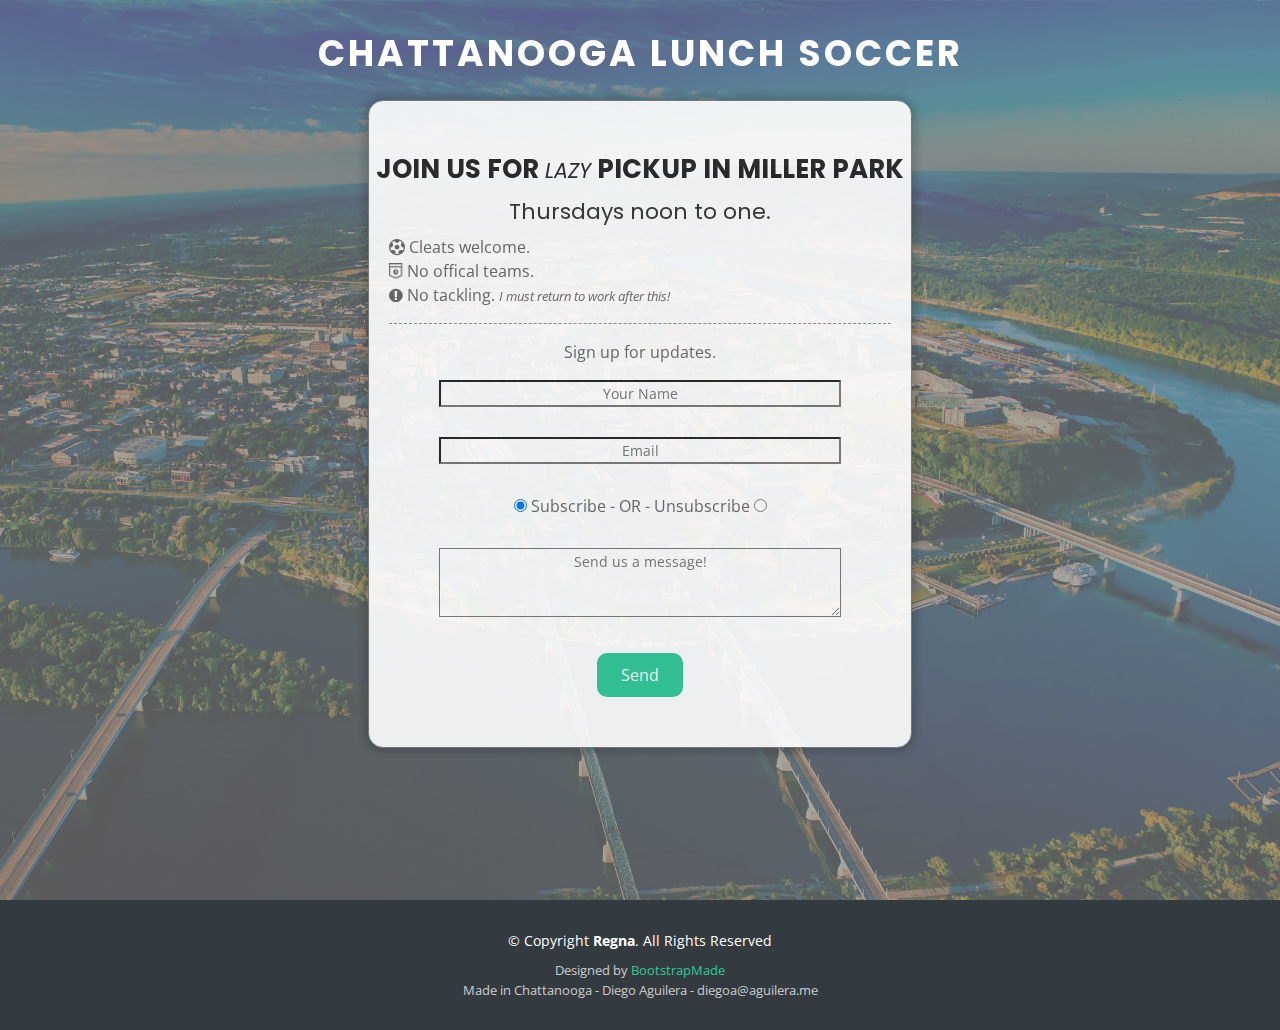
==== index.html @ 356d53bf "Adding meta tag for Google. Track it all!" ====
<!DOCTYPE html>
<html lang="en">
<head>
  <meta charset="utf-8">
  <title>Chattanooga Soccer Lunch</title>
  <meta content="width=device-width, initial-scale=1.0" name="viewport">
  <meta name="author" content="Diego Aguilera">
  <meta name="keywords" content="Chatt, Chattanooga, soccer, lunch, outside, park, miller, plaza, futbol, TN, tennessee, lunch" >
  <meta name="description" content="Chattanooga Soccer Lunch">
  <meta name="google-site-verification" content="xO9qpVCSccST34-apLPRKqmpQlTsNvA3DLcCs0tPHgc" />
  
  <!-- Favicons -->
  <link href="img/favicon.png" rel="icon">
  <link href="img/apple-touch-icon.png" rel="apple-touch-icon">

  <!-- Google Fonts -->
  <link href="https://fonts.googleapis.com/css?family=Open+Sans:300,300i,400,400i,700,700i|Poppins:300,400,500,700" rel="stylesheet">

  <!-- Bootstrap CSS File -->
  <link href="lib/bootstrap/css/bootstrap.min.css" rel="stylesheet">

  <!-- Libraries CSS Files -->
  <link href="lib/font-awesome/css/font-awesome.min.css" rel="stylesheet">
  <link href="lib/animate/animate.min.css" rel="stylesheet">

  <!-- Main Stylesheet File -->
  <link href="css/style.css" rel="stylesheet">
  <!-- Google Tracking -->
  <!-- Global site tag (gtag.js) - Google Analytics -->
  <script async src="https://www.googletagmanager.com/gtag/js?id=UA-138413030-1"></script>
  <script>
    window.dataLayer = window.dataLayer || [];
    function gtag(){dataLayer.push(arguments);}
    gtag('js', new Date());

    gtag('config', 'UA-138413030-1');
  </script>

  <!-- =======================================================
    Theme Name: Regna
    Theme URL: https://bootstrapmade.com/regna-bootstrap-onepage-template/
    Author: BootstrapMade.com
    License: https://bootstrapmade.com/license/
  ======================================================= -->
</head>

<body>

  <!--==========================
  Header
  ============================-->
  <header id="header">
    <div class="container">

      <div id="logo">
        <!-- Uncomment below if you prefer to use a text logo -->
        <h1><center><a href="#hero">Chattanooga Lunch Soccer</a></center></h1>
      </div>

    </div>
  </header><!-- #header -->

  <!--==========================
    Hero Section
  ============================-->
  <section id="hero">
    <div class="hero-container wow fadeInUp">
      <div class="row">
        <div class="col-md-8 offset-md-2 col-lg-12 offset-lg-0">
          <div class="box-container">
            <div>
              <div class="row justify-content-center"><h1>Join us for <i><small>lazy </small></i> pickup in Miller Park</h1></div>
              <div class="row justify-content-center"><h2>Thursdays noon to one.</h2></div>
              <div class="icon"><i class="fa fa-futbol-o"></i> Cleats welcome.</div>
              <div class="icon"><i class="fa fa-shirtsinbulk"></i> No offical teams. </div>
              <div class="icon"><i class="fa fa-exclamation-circle"></i> No tackling. <small><i>I must return to work after this!</i></small></div>

              <hr class="style1"></hr>
              <div class="row pb-3 justify-content-center">Sign up for updates.</div>
            </div>

            <div class="text-center">
              <div class="form">

                <div id="sendmessage">
                  <div class="row">
                    <div class="col-md-6 offset-md-3 col-lg-8 offset-lg-2">
                      <div class="box-container">
                        Your message has been sent. Thank you!
                      </div>
                    </div>
                  </div>
                </div>

                <div id="errormessage">
                  <div class="row">
                    <div class="col-md-6 offset-md-3 col-lg-8 offset-lg-2">
                      <div class="box-container">
                        There was an error sending your message. Please try again!
                      </div>
                    </div>
                  </div>
                </div>

                <div>
                  <form name="contact" method="POST" data-netlify="true" class="contactForm">
                    <p>
                      <input type="text" style="width: 80%;" name="name" placeholder="Your Name"/>
                    </p>
                    <p>
                      <input type="email" style="width: 80%;" name="email" placeholder="Email" />
                    </p>
                    <p>
                      <input type="radio" name="subscribes" value="subscribe" checked> Subscribe - OR - Unsubscribe
                      <input type="radio" name="subscribes" value="unsubscribe">
                    </p>
                    <p>
                      <textarea name="message" style="width: 80%;" rows="3" placeholder="Send us a message!"></textarea>
                    </p>
                    <p>
                      <div class="text-center"><button type="submit">Send</button></div>
                    </p>
                  </form>
                </div>

              </div>
            </div>

          </div>
        </div>
      </div>
    </div>
  </section><!-- #hero -->

  <!--==========================
    Footer
  ============================-->
  <footer id="footer">
    <div class="footer-top">
      <div class="container">

      </div>
    </div>

    <div class="container">
      <div class="copyright">
        &copy; Copyright <strong>Regna</strong>. All Rights Reserved
      </div>
      <div class="credits">
        <!--
          All the links in the footer should remain intact.
          You can delete the links only if you purchased the pro version.
          Licensing information: https://bootstrapmade.com/license/
          Purchase the pro version with working PHP/AJAX contact form: https://bootstrapmade.com/buy/?theme=Regna
        -->
        Designed by <a href="https://bootstrapmade.com/">BootstrapMade</a><br>
        <div class="copyright">Made in Chattanooga - Diego Aguilera - diegoa@aguilera.me</div>
      </div>
    </div>
  </footer><!-- #footer -->

  <a href="#" class="back-to-top"><i class="fa fa-chevron-up"></i></a>

  <!-- JavaScript Libraries -->
  <script src="lib/jquery/jquery.min.js"></script>
  <script src="lib/jquery/jquery-migrate.min.js"></script>
  <script src="lib/bootstrap/js/bootstrap.bundle.min.js"></script>
  <script src="lib/easing/easing.min.js"></script>
  <script src="lib/wow/wow.min.js"></script>
  <script src="lib/waypoints/waypoints.min.js"></script>
  <script src="lib/counterup/counterup.min.js"></script>
  <script src="lib/superfish/hoverIntent.js"></script>
  <script src="lib/superfish/superfish.min.js"></script>

  <!-- Contact Form JavaScript File -->
  <script src="contactform/contactform.js"></script>

  <!-- Template Main Javascript File -->
  <script src="js/main.js"></script>

</body>
</html>
---- css/style.css ----
/*
  Theme Name: Regna
  Theme URL: https://bootstrapmade.com/regna-bootstrap-onepage-template/
  Author: BootstrapMade.com
  License: https://bootstrapmade.com/license/
*/
/*--------------------------------------------------------------
# General
--------------------------------------------------------------*/
body {
  background: #fff;
  color: #666666;
  font-family: "Open Sans", sans-serif;
}

a {
  color: #2dc997;
}

a:hover, a:active, a:focus {
  color: #2dca98;
  outline: none;
  text-decoration: none;
}

p {
  padding: 0;
  margin: 0 0 30px 0;
}

h1, h2, h3, h4, h5, h6 {
  font-family: "Poppins", sans-serif;
  font-weight: 400;
  margin: 0 0 20px 0;
  padding: 0;
}

/* Prelaoder */
#preloader {
  position: fixed;
  left: 0;
  top: 0;
  z-index: 999;
  width: 100%;
  height: 100%;
  overflow: visible;
  background: #fff url("../img/preloader.svg") no-repeat center center;
}

/* Back to top button */
.back-to-top {
  position: fixed;
  display: none;
  background: rgba(0, 0, 0, 0.2);
  color: #fff;
  padding: 6px 12px 9px 12px;
  font-size: 16px;
  border-radius: 2px;
  right: 15px;
  bottom: 15px;
  transition: background 0.5s;
}

@media (max-width: 768px) {
  .back-to-top {
    bottom: 15px;
  }
}

.back-to-top:focus {
  background: rgba(0, 0, 0, 0.2);
  color: #fff;
  outline: none;
}

.back-to-top:hover {
  background: #2dc997;
  color: #fff;
}

/*--------------------------------------------------------------
# Header
--------------------------------------------------------------*/
#header {
  padding: 30px 0;
  height: 92px;
  position: fixed;
  left: 0;
  top: 0;
  right: 0;
  transition: all 0.5s;
  z-index: 997;
}

#header #logo {
  float: center;
}

#header #logo h1 {
  font-size: 36px;
  margin: 0;
  padding: 6px 0 6px 0;
  margin-bottom: 15px;
  line-height: 1;
  font-family: "Poppins", sans-serif;
  font-weight: 700;
  letter-spacing: 3px;
  text-transform: uppercase;
}

#header #logo h1 a, #header #logo h1 a:hover {
  color: #fff;
}

#header #logo img {
  padding: 0;
  margin: 0;
}

@media (max-width: 768px) {
  #header #logo h1 {
    font-size: 26px;
  }
  #header #logo img {
    max-height: 40px;
  }
}

#header.header-fixed {
  background: rgba(52, 59, 64, 0.9);
  padding: 20px 0;
  height: 72px;
  transition: all 0.5s;
}

/*--------------------------------------------------------------
# Hero Section
--------------------------------------------------------------*/
#hero {
  width: 100%;
  height: 100vh;
  background: url(../img/chatt.jpeg) top center;
  background-size: cover;
  position: relative;
  padding: 100px 0 0 0;
}

@media (min-width: 1024px) {
  #hero {
    background-attachment: fixed;
  }
}

#hero:before {
  content: "";
  background: rgba(128, 128, 128, 0.7);
  position: absolute;
  bottom: 0;
  top: 0;
  left: 0;
  right: 0;
}

#hero .hero-container {
  position: relative;
  bottom: 0;
  top: 0;
  left: 0;
  right: 0;
  display: flex;
  justify-content: center;
  align-items: center;
  flex-direction: column;
}

#hero h1 {
  margin: 20px 2px 0px 2px;
  font-size: 26px;
  font-weight: 700;
  line-height: 56px;
  text-transform: uppercase;
  color: #222222;
}

@media (max-width: 768px) {
  #hero h1 {
    font-size: 28px;
    line-height: 36px;
  }
}

#hero h2 {
  color: #333333;
  margin-bottom: 10px;
  font-size: 22px;
}

@media (max-width: 768px) {
  #hero h2 {
    font-size: 18px;
    line-height: 24px;
    margin-bottom: 30px;
  }
}

#hero hr {
  border-top: 1px dashed #8c8b8b;
}

#hero .btn-get-started {
  font-family: "Poppins", sans-serif;
  text-transform: uppercase;
  font-weight: 500;
  font-size: 16px;
  letter-spacing: 1px;
  display: inline-block;
  padding: 8px 28px;
  border-radius: 50px;
  transition: 0.5s;
  margin: 10px;
  border: 2px solid #fff;
  color: #fff;
}

#hero .btn-get-started:hover {
  background: #2dc997;
  border: 2px solid #2dc997;
}

#hero .form #sendmessage {
  color: #2dc997;
  border: 1px solid #2dc997;
  display: none;
  text-align: center;
  padding: 15px;
  font-weight: 600;
  margin-bottom: 15px;
}

#hero .form #errormessage {
  display: none;
  border: 1px solid red;
  text-align: center;
  padding: 15px;
  font-weight: 600;
  margin-bottom: 15px;
}

#hero .form #sendmessage.show, #hero .form #errormessage.show, #hero .form .show {
  display: block;
}

#hero .form input {
  text-align: center;
}

#hero .form input, #hero .form textarea {
  border-radius: 0;
  box-shadow: none;
  font-size: 14px;
  text-align: center;
}

#hero .form button[type="submit"] {
  background: #2dc997;
  border: 0;
  padding: 10px 24px;
  color: #fff;
  transition: 0.4s;
  border-radius: 10px;
}

#hero .form button[type="submit"]:hover {
  background: #51d8ad;
}

#hero .box-container {
  padding: 20px 20px 20px 20px;
  border: 1px solid #767676;
  border-radius: 15px;
  position: relative;
  background: #ffffff;
  margin-left: auto;
  margin-right: auto;
  opacity: 0.9;
  -moz-box-shadow: 0px 0px 8px 4px rgba(0, 0, 0, 0.2);
  -webkit-box-shadow: 0px 0px 8px 4px rgba(0, 0, 0, 0.2);
  box-shadow: 0px 0px 8px 4px rgba(0, 0, 0, 0.2);
}

#hero .justify-center {
  text-align: center;
}

/*--------------------------------------------------------------
# Navigation Menu
--------------------------------------------------------------*/
/* Nav Menu Essentials */
.nav-menu, .nav-menu * {
  margin: 0;
  padding: 0;
  list-style: none;
}

.nav-menu ul {
  position: absolute;
  display: none;
  top: 100%;
  left: 0;
  z-index: 99;
}

.nav-menu li {
  position: relative;
  white-space: nowrap;
}

.nav-menu > li {
  float: left;
}

.nav-menu li:hover > ul,
.nav-menu li.sfHover > ul {
  display: block;
}

.nav-menu ul ul {
  top: 0;
  left: 100%;
}

.nav-menu ul li {
  min-width: 180px;
}

/* Nav Menu Arrows */
.sf-arrows .sf-with-ul {
  padding-right: 30px;
}

.sf-arrows .sf-with-ul:after {
  content: "\f107";
  position: absolute;
  right: 15px;
  font-family: FontAwesome;
  font-style: normal;
  font-weight: normal;
}

.sf-arrows ul .sf-with-ul:after {
  content: "\f105";
}

/* Nav Meu Container */
#nav-menu-container {
  float: right;
  margin: 0;
}

@media (max-width: 768px) {
  #nav-menu-container {
    display: none;
  }
}

/* Nav Meu Styling */
.nav-menu a {
  padding: 0 8px 10px 8px;
  text-decoration: none;
  display: inline-block;
  color: #fff;
  font-family: "Poppins", sans-serif;
  font-weight: 400;
  text-transform: uppercase;
  font-size: 13px;
  outline: none;
}

.nav-menu > li {
  margin-left: 10px;
}

.nav-menu > li > a:before {
  content: "";
  position: absolute;
  width: 100%;
  height: 2px;
  bottom: 0;
  left: 0;
  background-color: #2dc997;
  visibility: hidden;
  -webkit-transform: scaleX(0);
  transform: scaleX(0);
  -webkit-transition: all 0.3s ease-in-out 0s;
  transition: all 0.3s ease-in-out 0s;
}

.nav-menu a:hover:before, .nav-menu li:hover > a:before, .nav-menu .menu-active > a:before {
  visibility: visible;
  -webkit-transform: scaleX(1);
  transform: scaleX(1);
}

.nav-menu ul {
  margin: 4px 0 0 0;
  border: 1px solid #e7e7e7;
}

.nav-menu ul li {
  background: #fff;
}

.nav-menu ul li:first-child {
  border-top: 0;
}

.nav-menu ul li a {
  padding: 10px;
  color: #333;
  transition: 0.3s;
  display: block;
  font-size: 13px;
  text-transform: none;
}

.nav-menu ul li a:hover {
  background: #2dc997;
  color: #fff;
}

.nav-menu ul ul {
  margin: 0;
}

/* Mobile Nav Toggle */
#mobile-nav-toggle {
  position: fixed;
  right: 0;
  top: 0;
  z-index: 999;
  margin: 20px 20px 0 0;
  border: 0;
  background: none;
  font-size: 24px;
  display: none;
  transition: all 0.4s;
  outline: none;
  cursor: pointer;
}

#mobile-nav-toggle i {
  color: #fff;
}

@media (max-width: 768px) {
  #mobile-nav-toggle {
    display: inline;
  }
}

/* Mobile Nav Styling */
#mobile-nav {
  position: fixed;
  top: 0;
  padding-top: 18px;
  bottom: 0;
  z-index: 998;
  background: rgba(52, 59, 64, 0.9);
  left: -260px;
  width: 260px;
  overflow-y: auto;
  transition: 0.4s;
}

#mobile-nav ul {
  padding: 0;
  margin: 0;
  list-style: none;
}

#mobile-nav ul li {
  position: relative;
}

#mobile-nav ul li a {
  color: #fff;
  font-size: 16px;
  overflow: hidden;
  padding: 10px 22px 10px 15px;
  position: relative;
  text-decoration: none;
  width: 100%;
  display: block;
  outline: none;
}

#mobile-nav ul li a:hover {
  color: #fff;
}

#mobile-nav ul li li {
  padding-left: 30px;
}

#mobile-nav ul .menu-has-children i {
  position: absolute;
  right: 0;
  z-index: 99;
  padding: 15px;
  cursor: pointer;
  color: #fff;
}

#mobile-nav ul .menu-has-children i.fa-chevron-up {
  color: #2dc997;
}

#mobile-nav ul .menu-item-active {
  color: #2dc997;
}

#mobile-body-overly {
  width: 100%;
  height: 100%;
  z-index: 997;
  top: 0;
  left: 0;
  position: fixed;
  background: rgba(52, 59, 64, 0.9);
  display: none;
}

/* Mobile Nav body classes */
body.mobile-nav-active {
  overflow: hidden;
}

body.mobile-nav-active #mobile-nav {
  left: 0;
}

body.mobile-nav-active #mobile-nav-toggle {
  color: #fff;
}

/*--------------------------------------------------------------
# Sections
--------------------------------------------------------------*/
/* Sections Header
--------------------------------*/
.section-header .section-title {
  font-size: 32px;
  color: #111;
  text-transform: uppercase;
  text-align: center;
  font-weight: 700;
  margin-bottom: 5px;
}

.section-header .section-description {
  text-align: center;
  padding-bottom: 40px;
  color: #999;
}

/* About Us Section
--------------------------------*/
#about {
  background: #fff;
  padding: 80px 0;
}

#about .about-container .background {
  min-height: 300px;
  background: url(../img/about-img.jpg) center top no-repeat;
  margin-bottom: 10px;
}

#about .about-container .content {
  background: #fff;
}

#about .about-container .title {
  color: #333;
  font-weight: 700;
  font-size: 32px;
}

@media (max-width: 768px) {
  #about .about-container .title {
    padding-top: 15px;
  }
}

#about .about-container p {
  line-height: 26px;
}

#about .about-container p:last-child {
  margin-bottom: 0;
}

#about .about-container .icon-box {
  background: #fff;
  background-size: cover;
  padding: 0 0 30px 0;
}

#about .about-container .icon-box .icon {
  float: left;
  background: #fff;
  width: 64px;
  height: 64px;
  display: flex;
  justify-content: center;
  align-items: center;
  flex-direction: column;
  text-align: center;
  border-radius: 50%;
  border: 2px solid #2dc997;
}

#about .about-container .icon-box .icon i {
  color: #2dc997;
  font-size: 24px;
}

#about .about-container .icon-box .title {
  margin-left: 80px;
  font-weight: 500;
  margin-bottom: 5px;
  font-size: 18px;
  text-transform: uppercase;
}

#about .about-container .icon-box .title a {
  color: #111;
}

#about .about-container .icon-box .description {
  margin-left: 80px;
  line-height: 24px;
  font-size: 14px;
}

/* Facts Section
--------------------------------*/
#facts {
  background: #f7f7f7;
  padding: 80px 0 60px 0;
}

#facts .counters span {
  font-size: 48px;
  display: block;
  color: #2dc997;
}

#facts .counters p {
  padding: 0;
  margin: 0 0 20px 0;
  font-family: "Poppins", sans-serif;
  font-size: 14px;
}

/* Services Section
--------------------------------*/
#services {
  background: #fff;
  background-size: cover;
  padding: 80px 0 60px 0;
}

#services .box {
  padding: 50px 20px;
  margin-bottom: 50px;
  text-align: center;
  border: 1px solid #e6e6e6;
  height: 200px;
  position: relative;
  background: #fafafa;
}

#services .icon {
  position: absolute;
  top: -36px;
  left: calc(50% - 36px);
  transition: 0.2s;
  border-radius: 50%;
  border: 6px solid #fff;
  display: flex;
  justify-content: center;
  align-items: center;
  flex-direction: column;
  text-align: center;
  width: 72px;
  height: 72px;
  background: #2dc997;
}

#services .icon a {
  display: inline-block;
}

#services .icon i {
  color: #fff;
  font-size: 24px;
}

#services .box:hover .icon {
  background: #fff;
  border: 2px solid #2dc997;
}

#services .box:hover .icon i {
  color: #2dc997;
}

#services .box:hover .icon a {
  color: #2dc997;
}

#services .title {
  font-weight: 700;
  font-size: 18px;
  margin-bottom: 15px;
  text-transform: uppercase;
}

#services .title a {
  color: #111;
}

#services .description {
  font-size: 14px;
  line-height: 24px;
}

/* Call To Action Section
--------------------------------*/
#call-to-action {
  background: linear-gradient(rgba(0, 0, 0, 0.6), rgba(0, 0, 0, 0.6)), url(../img/call-to-action-bg.jpg) fixed center center;
  background-size: cover;
  padding: 80px 0;
}

#call-to-action .cta-title {
  color: #fff;
  font-size: 28px;
  font-weight: 700;
}

#call-to-action .cta-text {
  color: #fff;
}

@media (min-width: 769px) {
  #call-to-action .cta-btn-container {
    display: flex;
    align-items: center;
    justify-content: flex-end;
  }
}

#call-to-action .cta-btn {
  font-family: "Poppins", sans-serif;
  text-transform: uppercase;
  font-weight: 500;
  font-size: 16px;
  letter-spacing: 1px;
  display: inline-block;
  padding: 8px 30px;
  border-radius: 50px;
  transition: 0.5s;
  margin: 10px;
  border: 2px solid #fff;
  color: #fff;
}

#call-to-action .cta-btn:hover {
  background: #2dc997;
  border: 2px solid #2dc997;
}

/* Portfolio Section
--------------------------------*/
#portfolio {
  background: #f7f7f7;
  padding: 80px 0;
}

#portfolio #portfolio-wrapper {
  padding-right: 15px;
}

#portfolio #portfolio-flters {
  padding: 0;
  margin: 0 0 45px 0;
  list-style: none;
  text-align: center;
}

#portfolio #portfolio-flters li {
  cursor: pointer;
  margin: 0 10px;
  display: inline-block;
  padding: 10px 22px;
  font-size: 12px;
  line-height: 20px;
  color: #666666;
  border-radius: 4px;
  text-transform: uppercase;
  background: #fff;
  margin-bottom: 5px;
  transition: all 0.3s ease-in-out;
}

#portfolio #portfolio-flters li:hover, #portfolio #portfolio-flters li.filter-active {
  background: #2dc997;
  color: #fff;
}

#portfolio .portfolio-item {
  position: relative;
  height: 200px;
  overflow: hidden !important;
  margin-bottom: 15px;
  transition: all 350ms ease;
  transform: scale(1);
}

#portfolio .portfolio-item a {
  display: block;
  margin-right: 15px;
}

#portfolio .portfolio-item img {
  position: relative;
  top: 0;
  transition: all 600ms cubic-bezier(0.645, 0.045, 0.355, 1);
}

#portfolio .portfolio-item .details {
  height: 50px;
  background: #2dc997;
  position: absolute;
  width: 100%;
  height: 50px;
  bottom: -50px;
  transition: all 300ms cubic-bezier(0.645, 0.045, 0.355, 1);
}

#portfolio .portfolio-item .details h4 {
  font-size: 14px;
  font-weight: 700;
  color: #fff;
  padding: 8px 0 2px 8px;
  margin: 0;
}

#portfolio .portfolio-item .details span {
  display: block;
  color: #fff;
  font-size: 13px;
  padding-left: 8px;
}

#portfolio .portfolio-item:hover .details {
  bottom: 0;
}

#portfolio .portfolio-item:hover img {
  top: -30px;
}

/* Team Section
--------------------------------*/
#team {
  background: #fff;
  padding: 80px 0 60px 0;
}

#team .member {
  text-align: center;
  margin-bottom: 20px;
}

#team .member .pic {
  margin-bottom: 15px;
  overflow: hidden;
  height: 260px;
}

#team .member .pic img {
  max-width: 100%;
}

#team .member h4 {
  font-weight: 700;
  margin-bottom: 2px;
  font-size: 18px;
}

#team .member span {
  font-style: italic;
  display: block;
  font-size: 13px;
}

#team .member .social {
  margin-top: 15px;
}

#team .member .social a {
  color: #b3b3b3;
}

#team .member .social a:hover {
  color: #2dc997;
}

#team .member .social i {
  font-size: 18px;
  margin: 0 2px;
}

/* Contact Section
--------------------------------*/
#contact {
  background: #f7f7f7;
  padding: 80px 0 40px 0;
}

#contact #google-map {
  height: 300px;
  margin-bottom: 20px;
}

#contact .info {
  color: #333333;
}

#contact .info i {
  font-size: 32px;
  color: #2dc997;
  float: left;
}

#contact .info p {
  padding: 0 0 10px 50px;
  margin-bottom: 20px;
  line-height: 22px;
  font-size: 14px;
}

#contact .info .email p {
  padding-top: 5px;
}

#contact .social-links {
  padding-bottom: 20px;
}

#contact .social-links a {
  font-size: 18px;
  display: inline-block;
  background: #333;
  color: #fff;
  line-height: 1;
  padding: 8px 0;
  border-radius: 50%;
  text-align: center;
  width: 36px;
  height: 36px;
  transition: 0.3s;
}

#contact .social-links a:hover {
  background: #2dc997;
  color: #fff;
}

#contact .form #sendmessage {
  color: #2dc997;
  border: 1px solid #2dc997;
  display: none;
  text-align: center;
  padding: 15px;
  font-weight: 600;
  margin-bottom: 15px;
}

#contact .form #errormessage {
  color: red;
  display: none;
  border: 1px solid red;
  text-align: center;
  padding: 15px;
  font-weight: 600;
  margin-bottom: 15px;
}

#contact .form #sendmessage.show, #contact .form #errormessage.show, #contact .form .show {
  display: block;
}

#contact .form .validation {
  color: red;
  display: none;
  margin: 0 0 20px;
  font-weight: 400;
  font-size: 13px;
}

#contact .form input, #contact #hero .form textarea {
  border-radius: 0;
  box-shadow: none;
  font-size: 14px;
}

#contact .form button[type="submit"] {
  background: #2dc997;
  border: 0;
  padding: 10px 24px;
  color: #fff;
  transition: 0.4s;
}

#contact .form button[type="submit"]:hover {
  background: #51d8ad;
}

/*--------------------------------------------------------------
# Footer
--------------------------------------------------------------*/
#footer {
  background: #343b40;
  padding: 30px 0;
  color: #fff;
  font-size: 14px;
}

#footer .copyright {
  text-align: center;
}

#footer .credits {
  padding-top: 10px;
  text-align: center;
  font-size: 13px;
  color: #ccc;
}
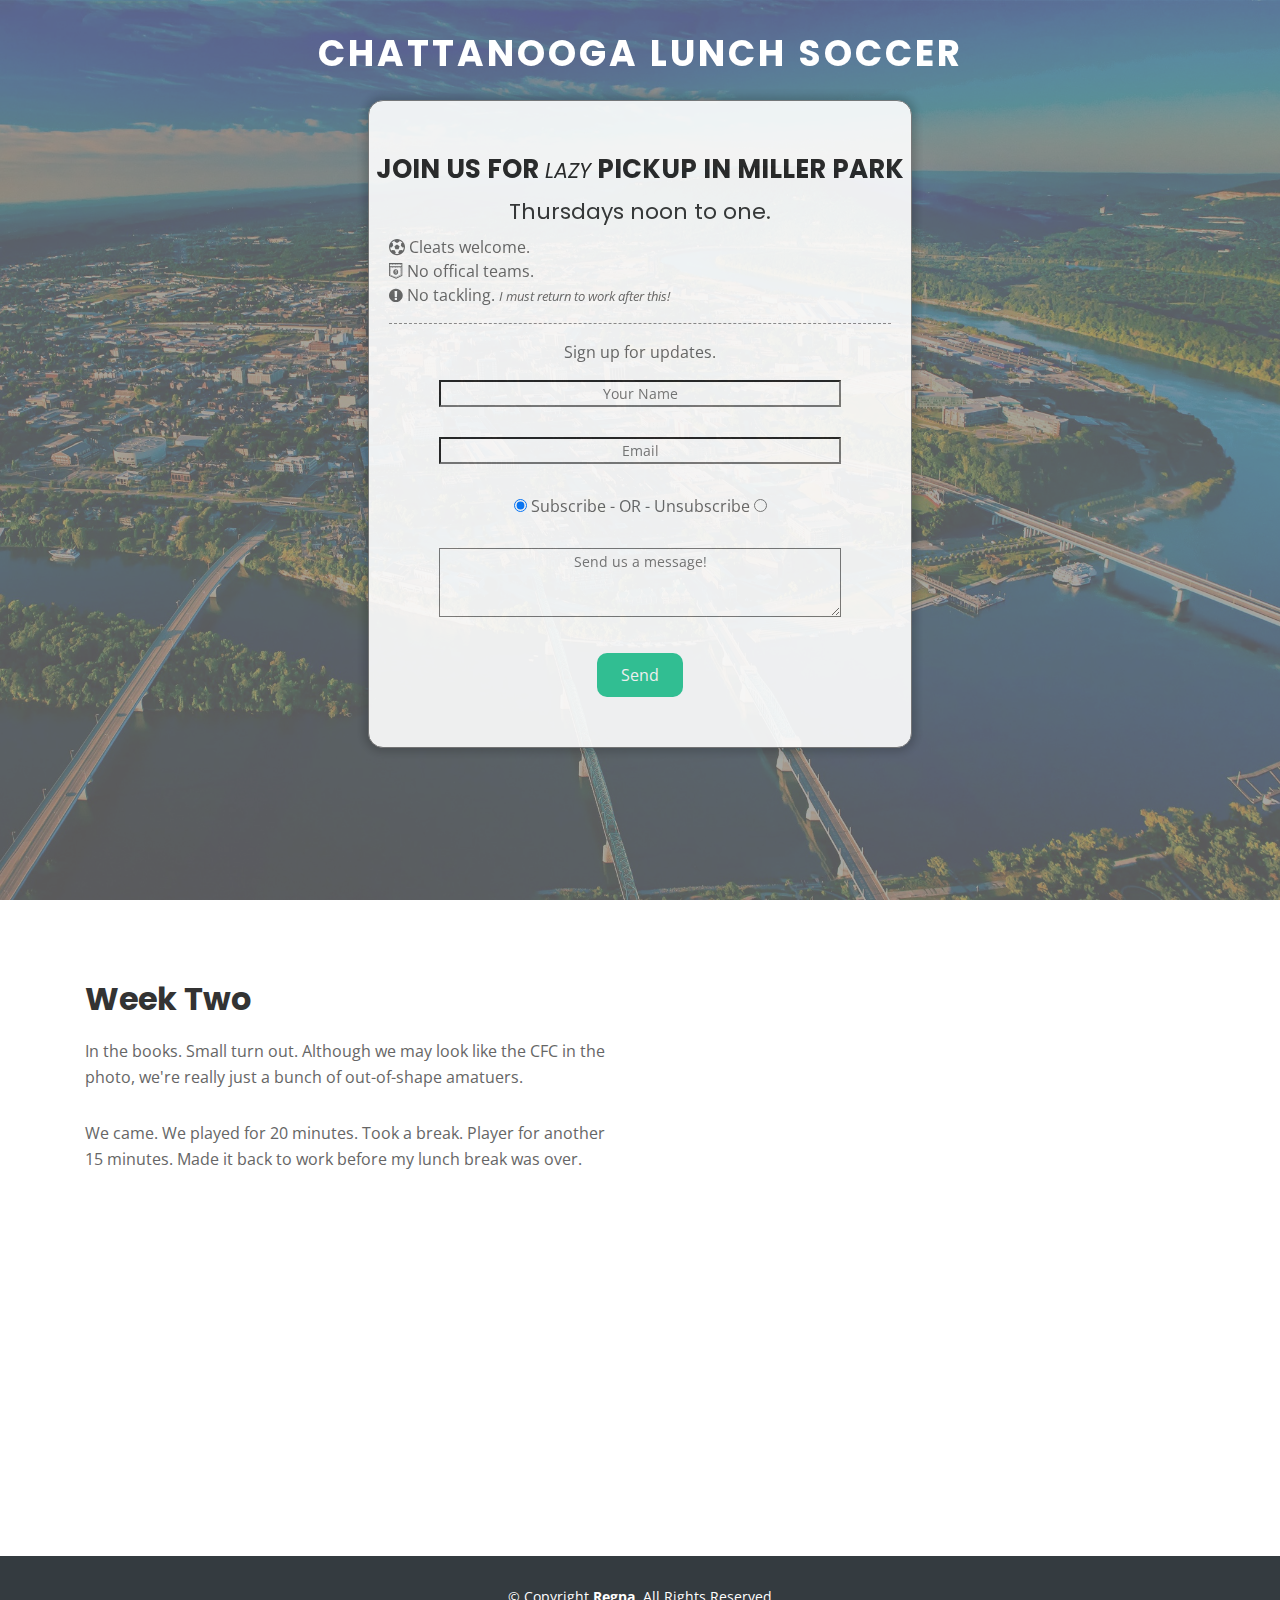
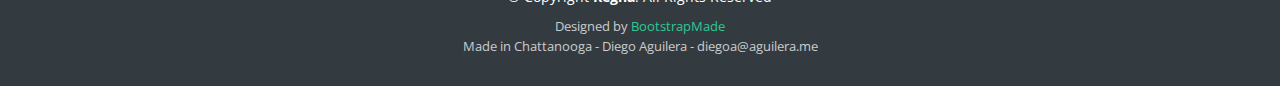
==== commit d5d341fc: "Added fadeIn for picture." ====
--- a/index.html
+++ b/index.html
@@ -5,10 +5,10 @@
   <title>Chattanooga Soccer Lunch</title>
   <meta content="width=device-width, initial-scale=1.0" name="viewport">
   <meta name="author" content="Diego Aguilera">
-  <meta name="keywords" content="Chatt, Chattanooga, soccer, lunch, outside, park, miller, plaza, futbol, TN, tennessee, lunch" >
+  <meta name="keywords" content="Chatt, Chattanooga, soccer, lunch, outside, park, miller, plaza, futbol, TN, tennessee, lunch, pick up, athletics, women" >
   <meta name="description" content="Chattanooga Soccer Lunch">
   <meta name="google-site-verification" content="xO9qpVCSccST34-apLPRKqmpQlTsNvA3DLcCs0tPHgc" />
-  
+
   <!-- Favicons -->
   <link href="img/favicon.png" rel="icon">
   <link href="img/apple-touch-icon.png" rel="apple-touch-icon">
@@ -132,6 +132,26 @@
     </div>
   </section><!-- #hero -->
 
+  <section id="about">
+    <div class="container">
+      <div class="row about-container">
+
+        <div class="col-lg-6 content ">
+          <h2 class="title">Week Two</h2>
+          <p>In the books. Small turn out. Although we may look like the CFC in the photo, we're really just a bunch of out-of-shape amatuers.</p>
+          <p>We came. We played for 20 minutes. Took a break. Player for another 15 minutes. Made it back to work before my lunch break was over.</p>
+          <p><img src="img/week2/file1-1.jpeg" class="img-fluid rounded float-left wow fadeInLeft" height="70%" width="70%"></p>
+        </div>
+
+        <div class="col-lg-6 wow fadeInRight">
+          <p>
+          <img src="img/week2/file-13.jpeg" class="img-fluid rounded float-left mt-5" height="60%" width="60%">
+        </div>
+
+      </div>
+    </div>
+  </section><!-- #about -->
+
   <!--==========================
     Footer
   ============================-->
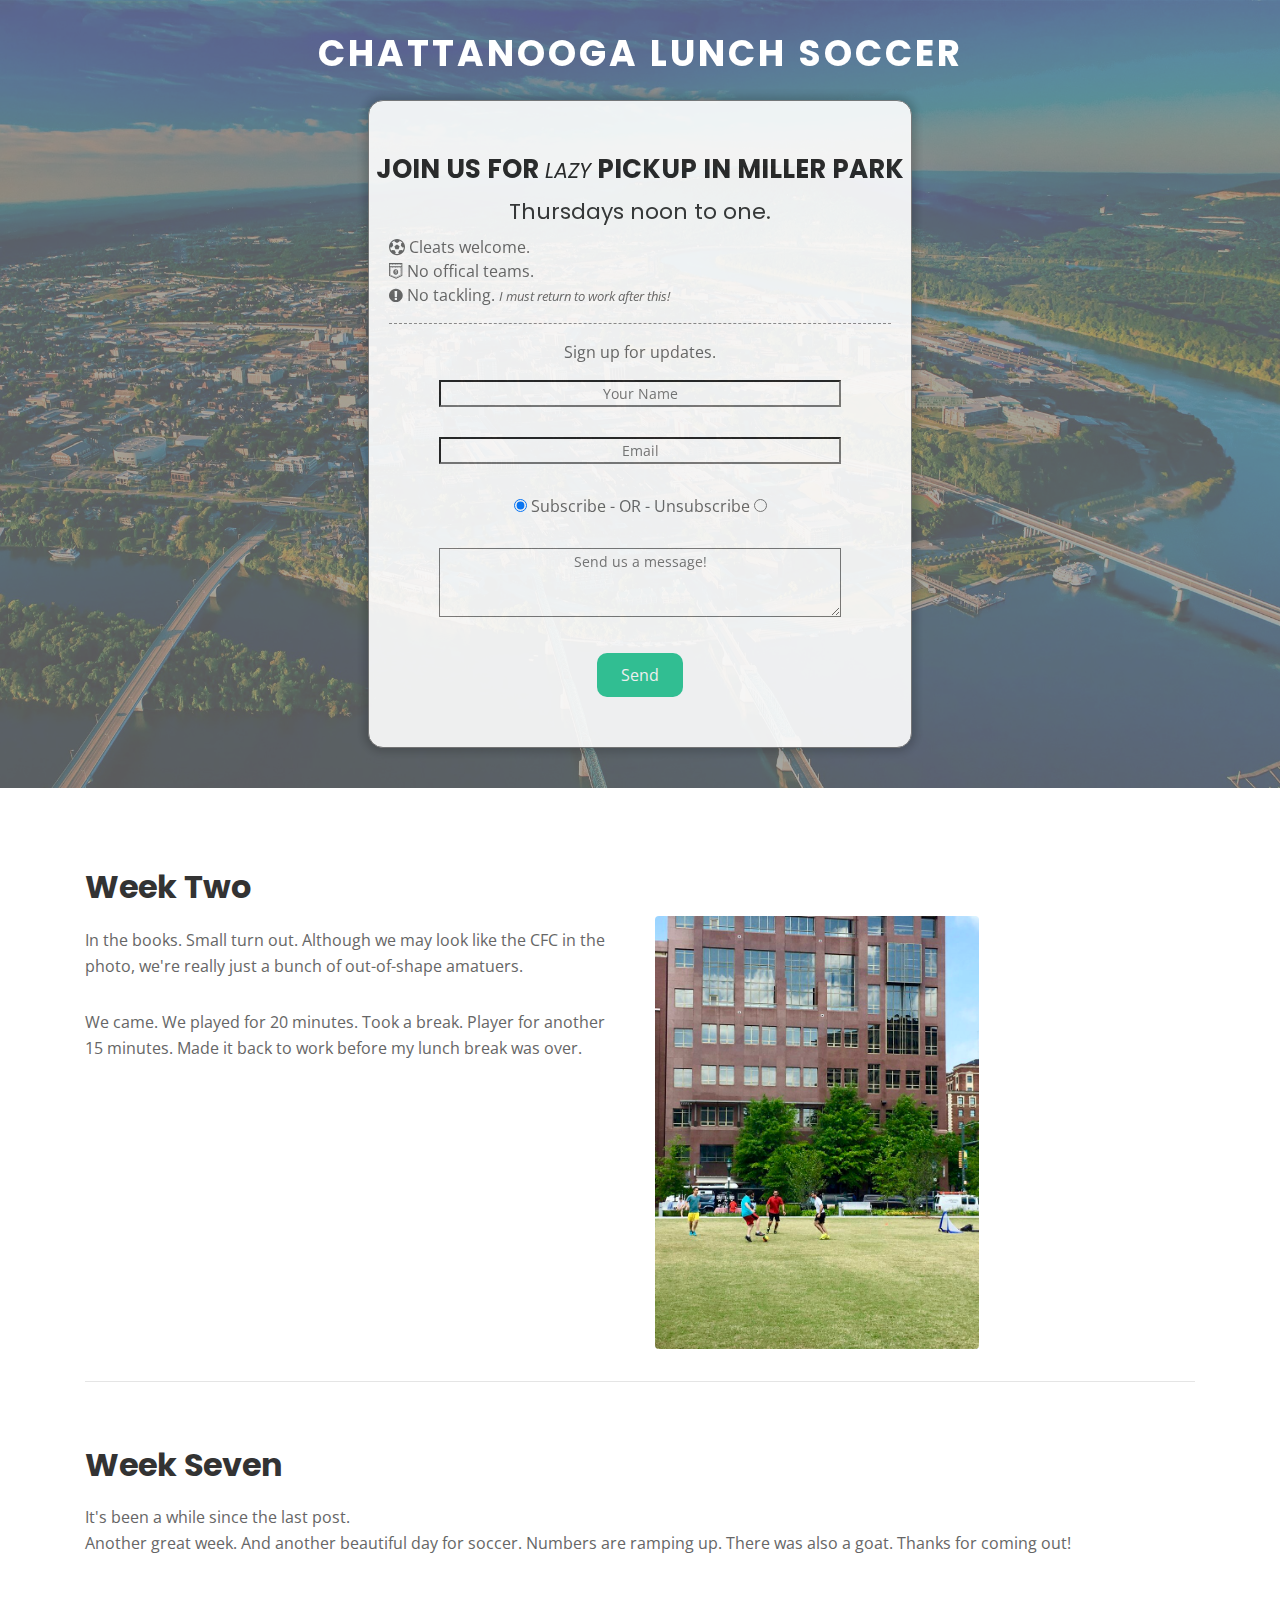
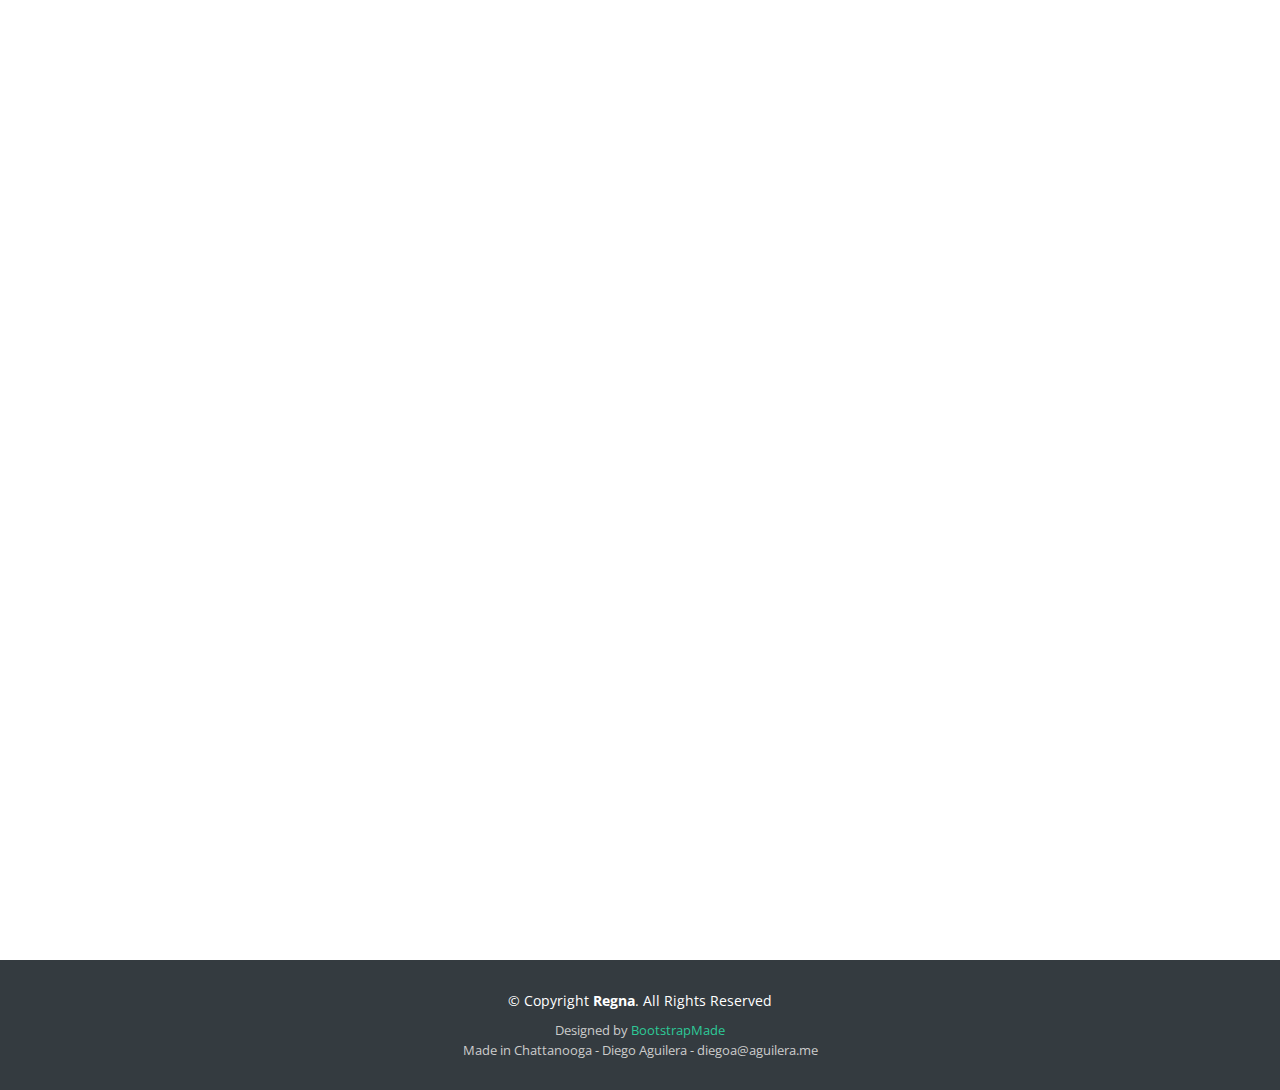
==== commit d425356e: "Updated correct file." ====
--- a/index.html
+++ b/index.html
@@ -148,6 +148,23 @@
           <img src="img/week2/file-13.jpeg" class="img-fluid rounded float-left mt-5" height="60%" width="60%">
         </div>
 
+        <div class="col-lg-12 content">
+          <hr>
+          <h2 class="title pt-5">Week Seven</h2>
+          <p>It's been a while since the last post.
+          <br>Another great week. And another beautiful day for soccer. Numbers are ramping up. There was also a goat. Thanks for coming out!</p>
+        </div>
+
+        <div class="col-lg-12 wow fadeInRight">
+          <img src="img/week7/001.jpg" class="img-fluid rounded float-left wow fadeInLeft p-1" height="40%" width="40%">
+          <img src="img/week7/002.jpg" class="img-fluid rounded float-left wow fadeInRight p-1" height="30%" width="30%">
+        </div>
+
+        <div class="col-lg-12 wow fadeInRight">
+          <img src="img/week7/003.jpg" class="img-fluid rounded float-left wow fadeInLeft p-1" height="40%" width="40%">
+          <img src="img/week7/004.jpg" class="img-fluid rounded float-left wow fadeInRight p-1" height="30%" width="30%">
+        </div>
+
       </div>
     </div>
   </section><!-- #about -->
--- a/css/style.css
+++ b/css/style.css
@@ -138,11 +138,10 @@
 --------------------------------------------------------------*/
 #hero {
   width: 100%;
-  height: 100vh;
   background: url(../img/chatt.jpeg) top center;
   background-size: cover;
   position: relative;
-  padding: 100px 0 0 0;
+  padding: 100px 0 40px 0;
 }
 
 @media (min-width: 1024px) {
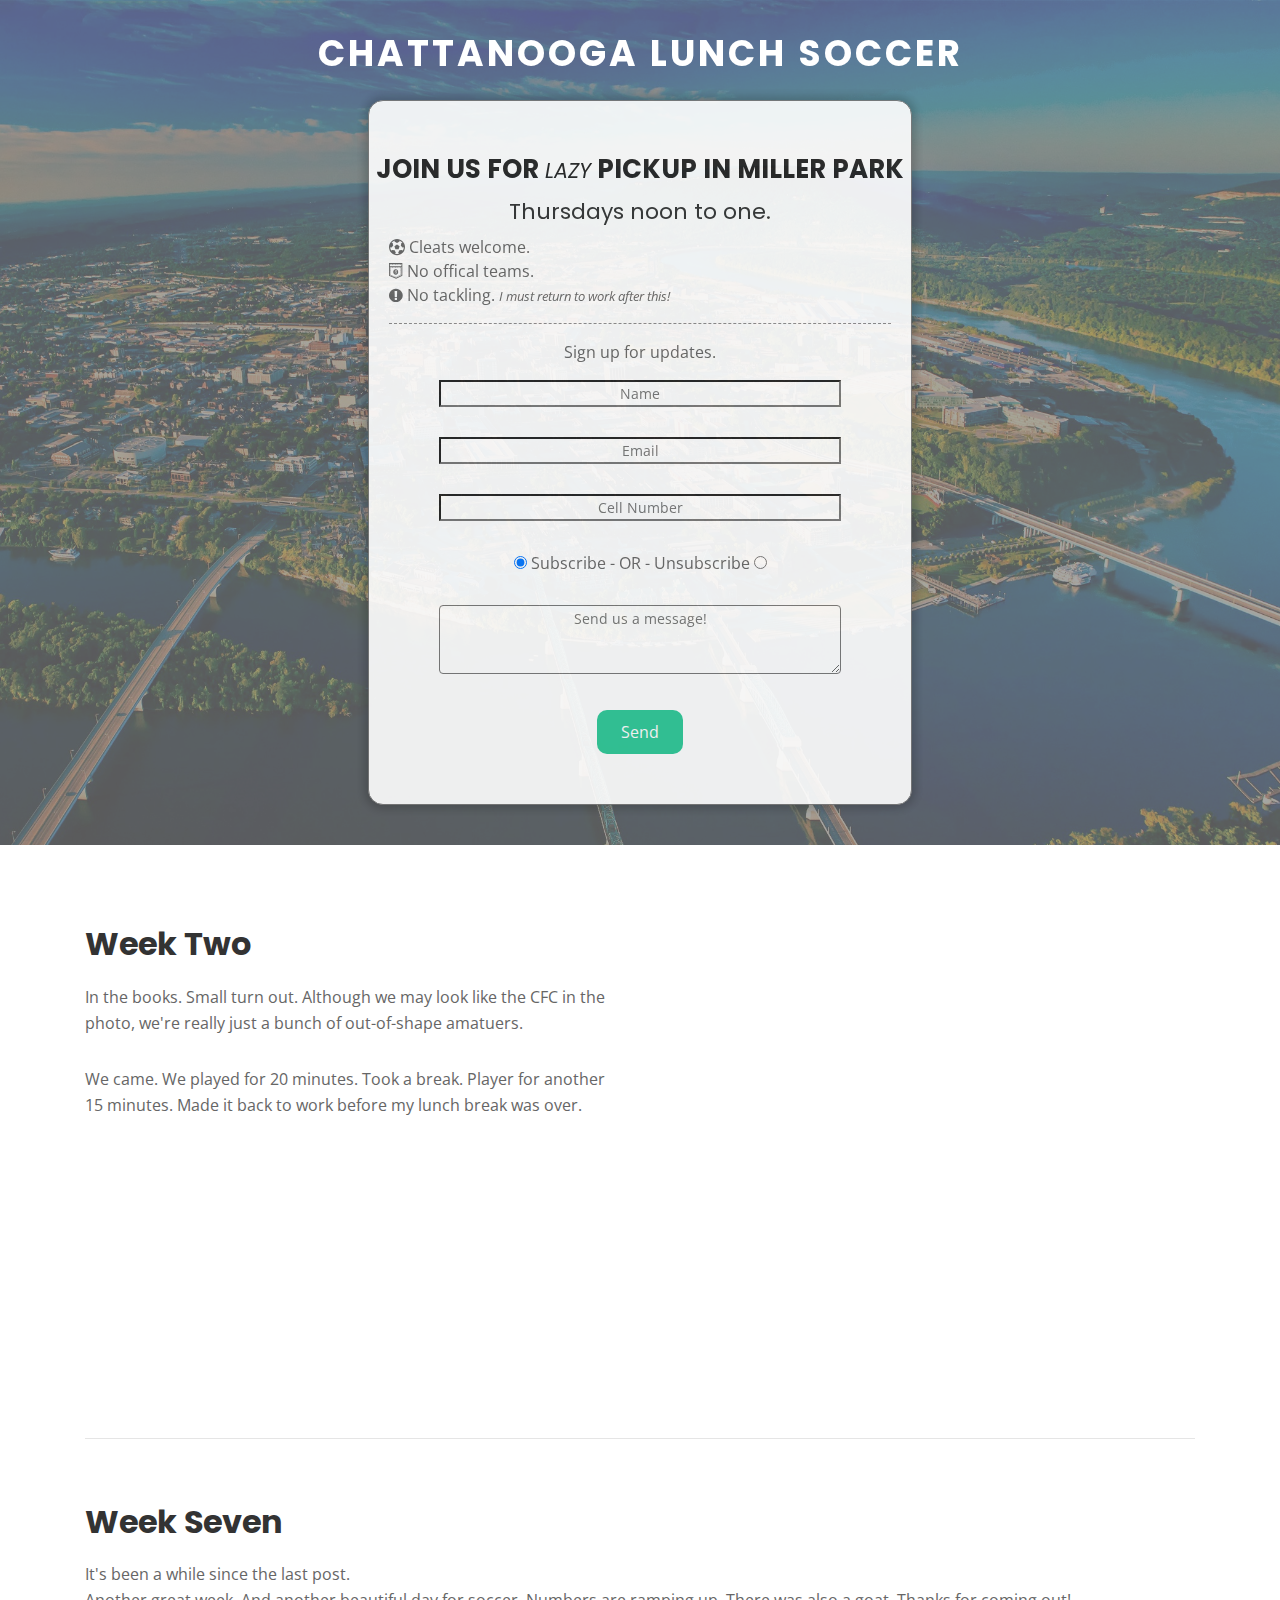
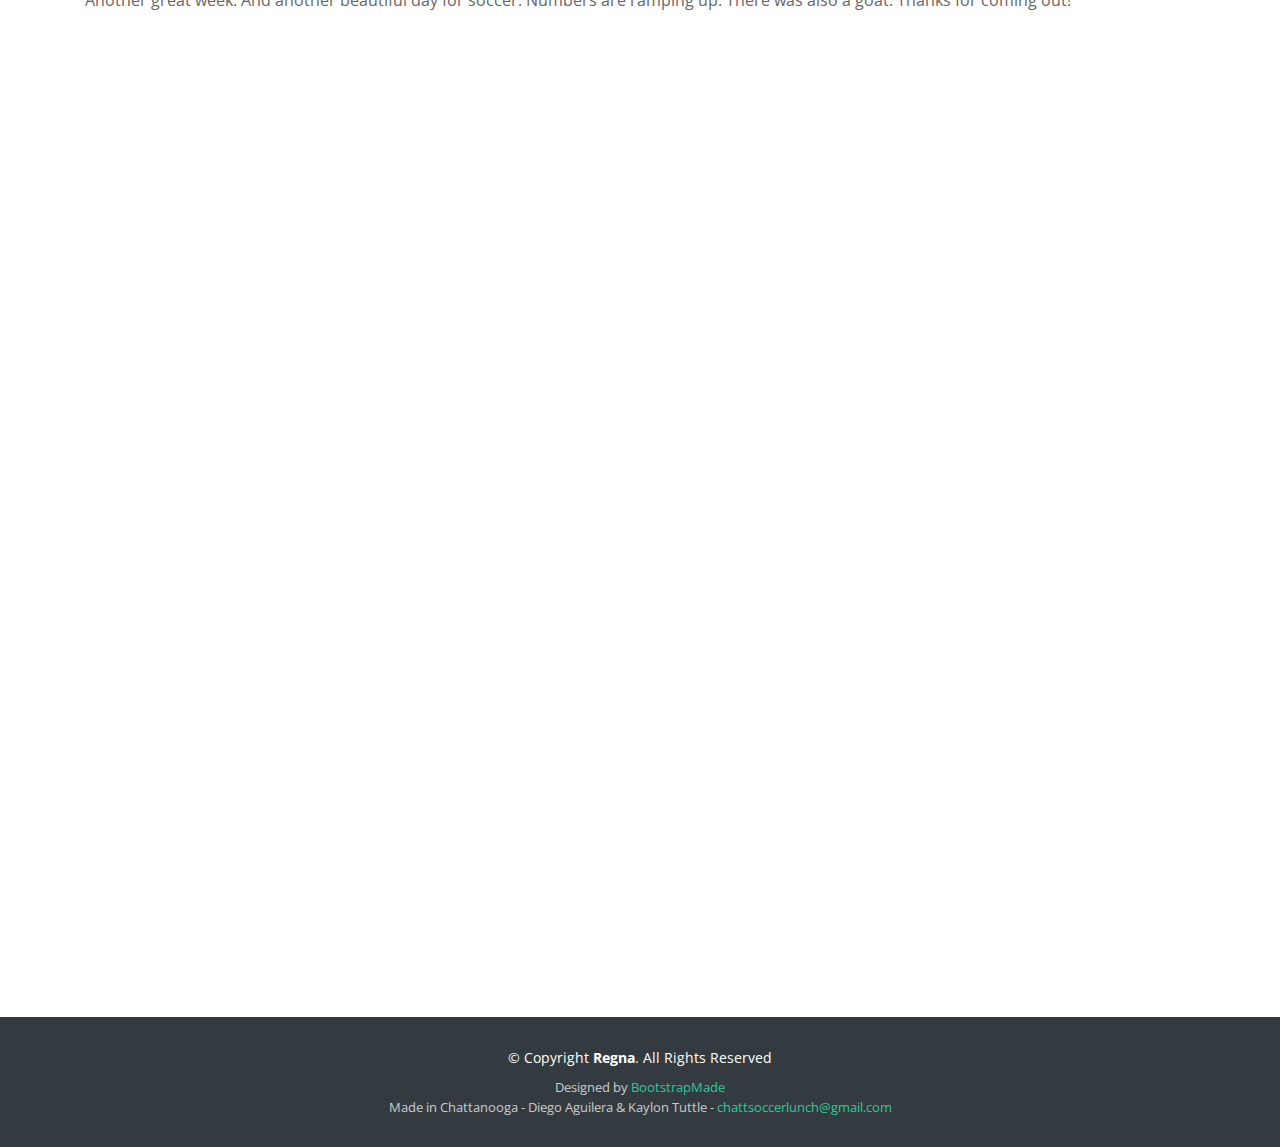
==== commit 39748705: "Update email address and form to include phone number." ====
--- a/index.html
+++ b/index.html
@@ -102,26 +102,29 @@
                   </div>
                 </div>
 
-                <div>
-                  <form name="contact" method="POST" data-netlify="true" class="contactForm">
-                    <p>
-                      <input type="text" style="width: 80%;" name="name" placeholder="Your Name"/>
-                    </p>
-                    <p>
-                      <input type="email" style="width: 80%;" name="email" placeholder="Email" />
+                <form name="contact" method="POST" data-netlify="true" class="contactForm">
+                  <div class="form-group">
+                    <p>
+                      <input type="text" style="width: 80%;" name="name" placeholder="Name">
+                    </p>
+                    <p>
+                      <input type="text" style="width: 80%;" name="email" placeholder="Email">
+                    </p>
+                    <p>
+                      <input type="text" style="width: 80%;" name="phone" placeholder="Cell Number">
                     </p>
                     <p>
                       <input type="radio" name="subscribes" value="subscribe" checked> Subscribe - OR - Unsubscribe
                       <input type="radio" name="subscribes" value="unsubscribe">
                     </p>
                     <p>
-                      <textarea name="message" style="width: 80%;" rows="3" placeholder="Send us a message!"></textarea>
-                    </p>
-                    <p>
-                      <div class="text-center"><button type="submit">Send</button></div>
-                    </p>
-                  </form>
-                </div>
+                      <textarea name="message" style="width: 80%;" rows="3" placeholder="Send us a message!" class="rounded"></textarea>
+                    </p>
+                    <p>
+                      <div class="text-center"><button type="submit" class="btn btn-primary">Send</button></div>
+                    </p>
+                  </div>
+                </form>
 
               </div>
             </div>
@@ -191,7 +194,7 @@
           Purchase the pro version with working PHP/AJAX contact form: https://bootstrapmade.com/buy/?theme=Regna
         -->
         Designed by <a href="https://bootstrapmade.com/">BootstrapMade</a><br>
-        <div class="copyright">Made in Chattanooga - Diego Aguilera - diegoa@aguilera.me</div>
+        <div class="copyright">Made in Chattanooga - Diego Aguilera & Kaylon Tuttle - <a href=mailto:chattsoccerlunch@gmail.com>chattsoccerlunch@gmail.com</a></div>
       </div>
     </div>
   </footer><!-- #footer -->
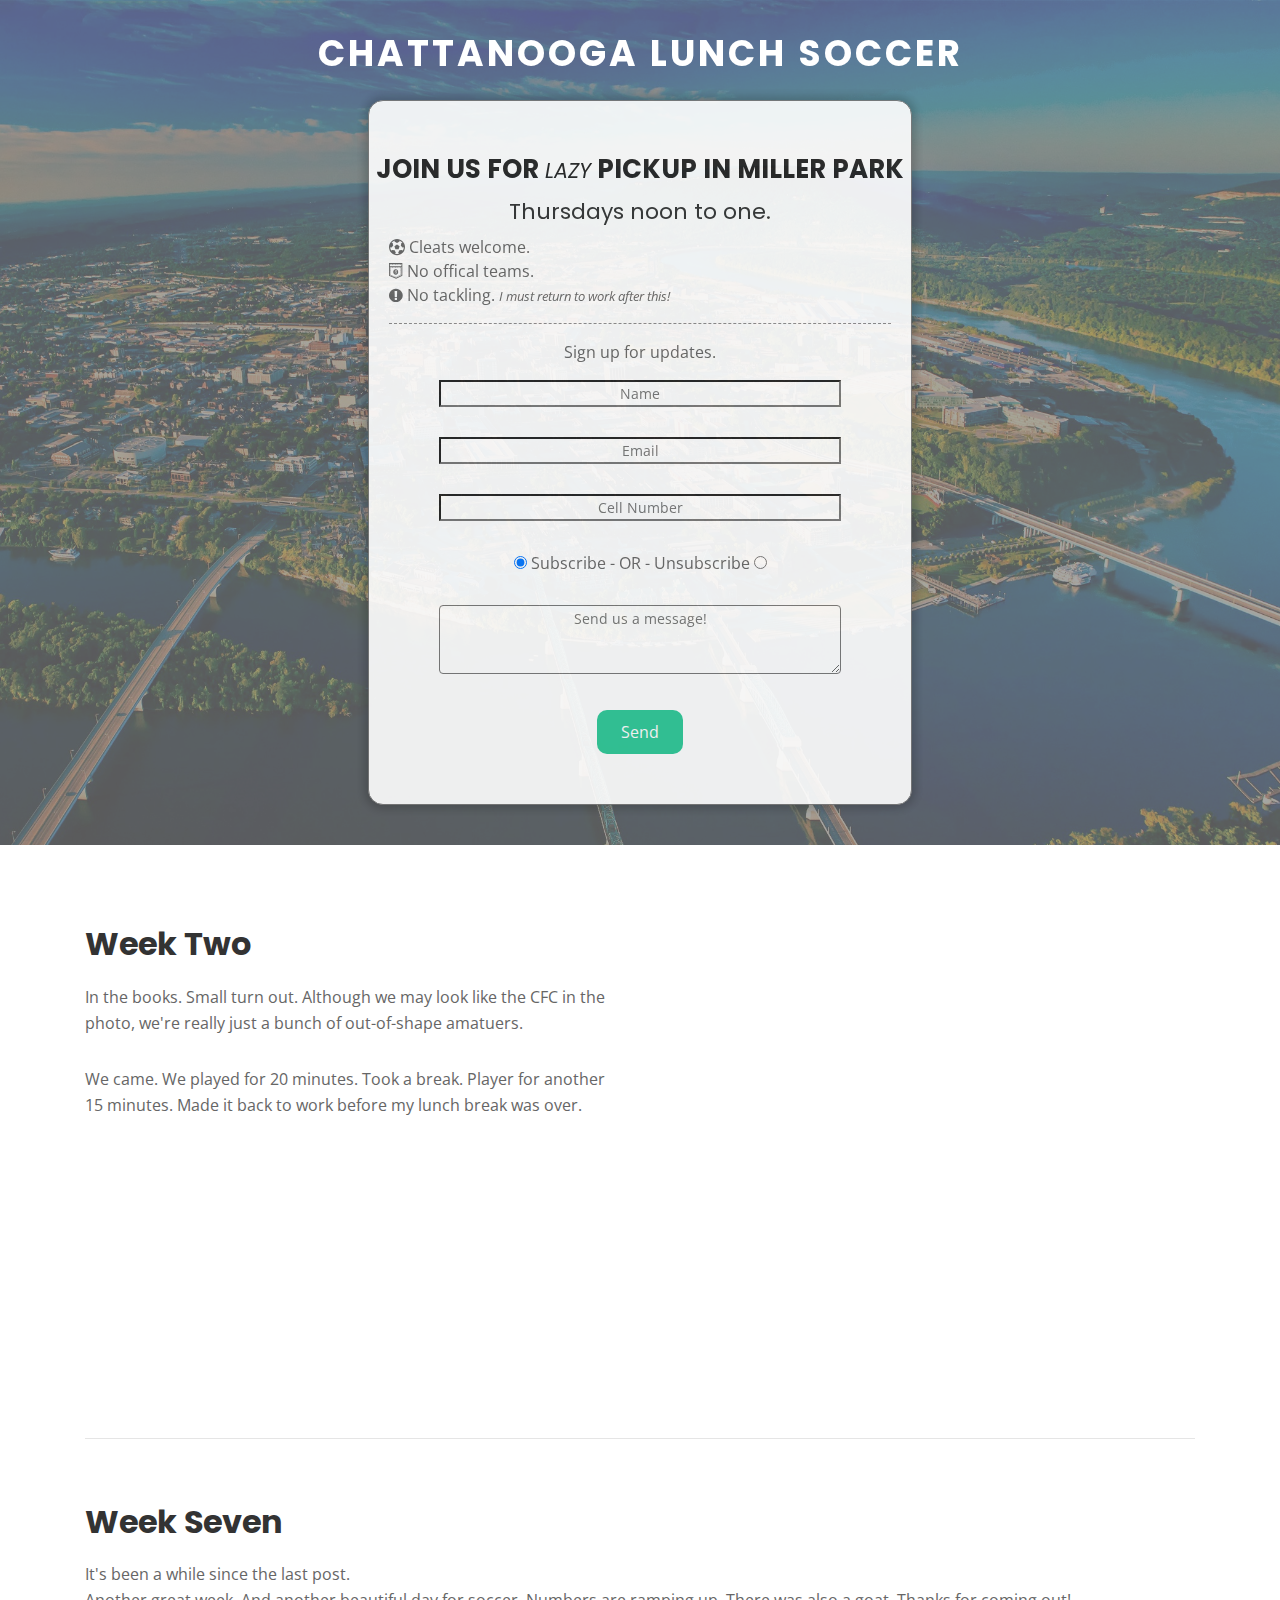
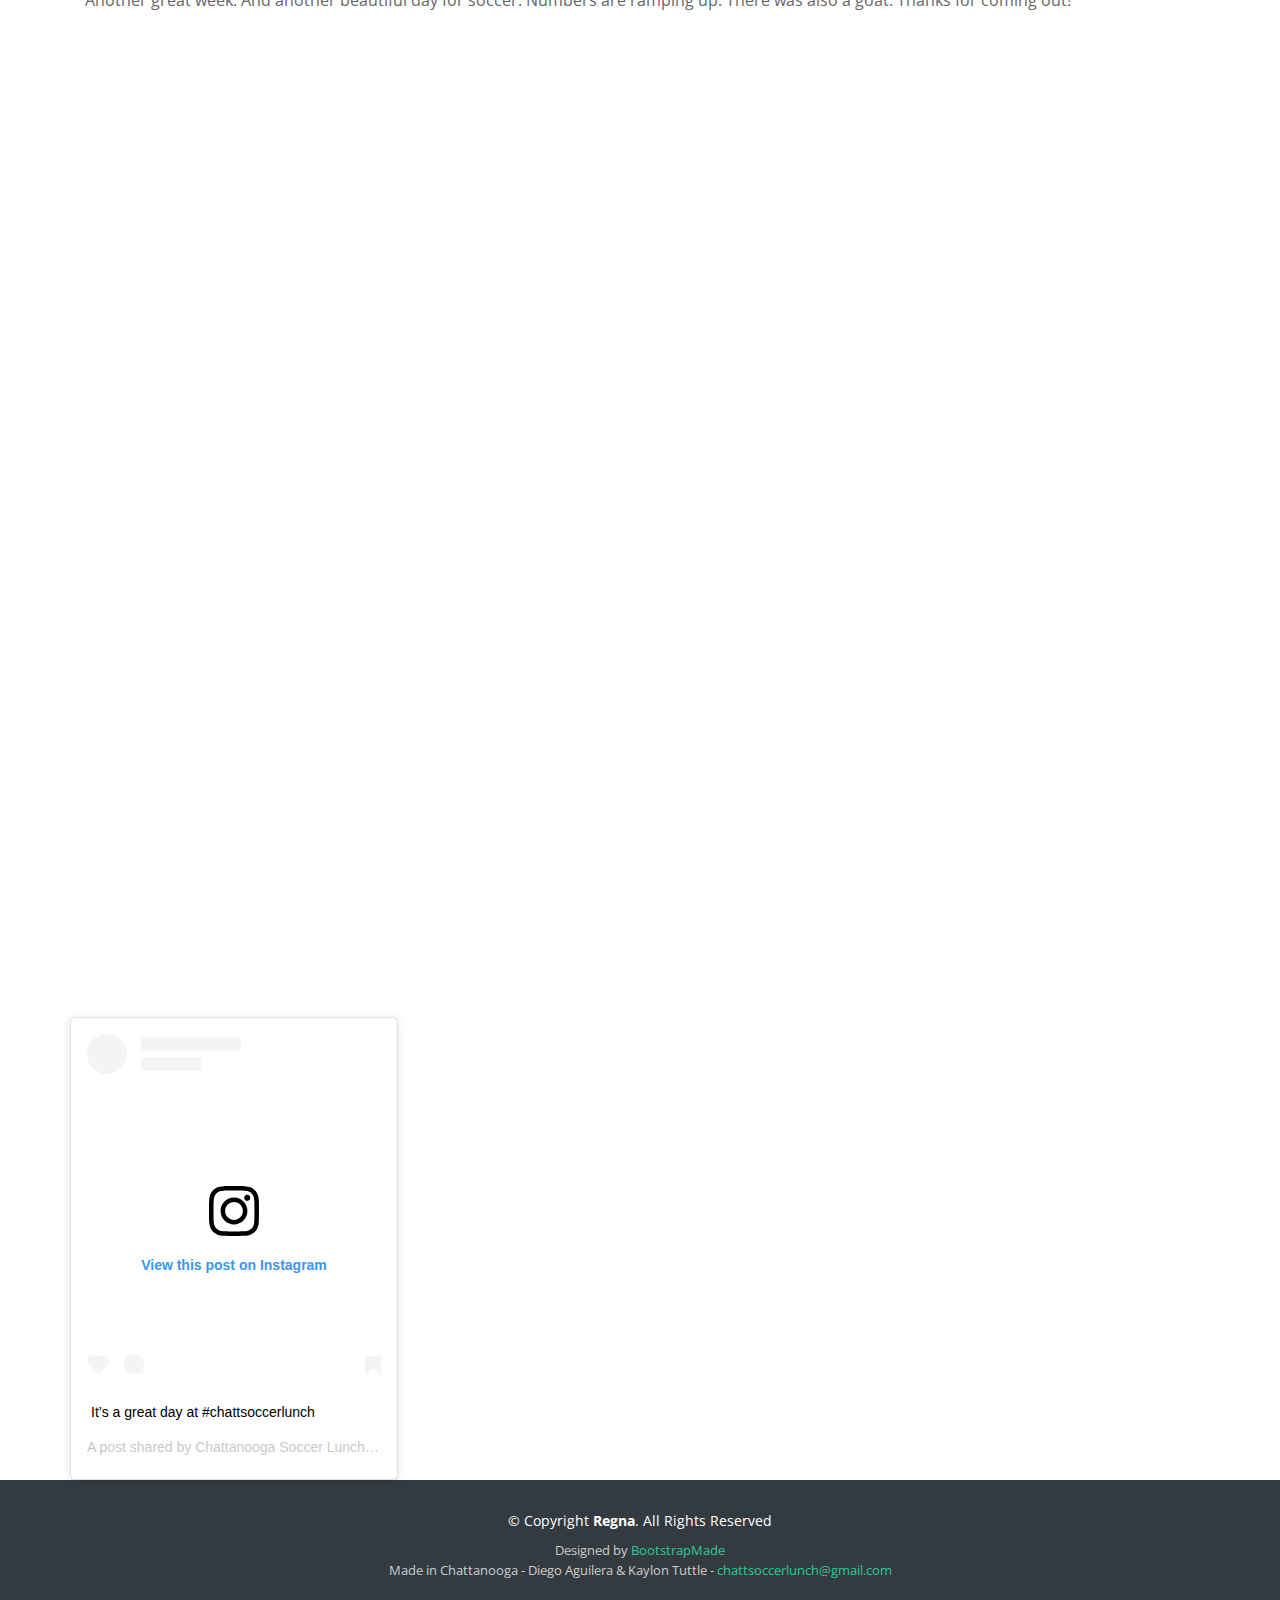
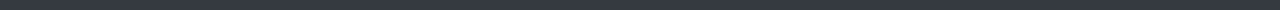
==== commit dc11373d: "Testing Instagram Embedding" ====
--- a/index.html
+++ b/index.html
@@ -102,7 +102,7 @@
                   </div>
                 </div>
 
-                <form name="contact" method="POST" data-netlify="true" class="contactForm">
+                <form name="contactWithCell" method="POST" data-netlify="true" class="contactForm">
                   <div class="form-group">
                     <p>
                       <input type="text" style="width: 80%;" name="name" placeholder="Name">
@@ -171,6 +171,18 @@
       </div>
     </div>
   </section><!-- #about -->
+
+
+  <section id="instagram">
+    <div class="container">
+      <div class="row">
+        <div class="col-lg-3 col-md-3
+          <blockquote class="instagram-media" data-instgrm-captioned data-instgrm-permalink="https://www.instagram.com/p/B0oSapdB-vA/" data-instgrm-version="12" style=" background:#FFF; border:0; border-radius:3px; box-shadow:0 0 1px 0 rgba(0,0,0,0.5),0 1px 10px 0 rgba(0,0,0,0.15); margin: 1px; max-width:540px; min-width:326px; padding:0; width:99.375%; width:-webkit-calc(100% - 2px); width:calc(100% - 2px);"><div style="padding:16px;"> <a href="https://www.instagram.com/p/B0oSapdB-vA/" style=" background:#FFFFFF; line-height:0; padding:0 0; text-align:center; text-decoration:none; width:100%;" target="_blank"> <div style=" display: flex; flex-direction: row; align-items: center;"> <div style="background-color: #F4F4F4; border-radius: 50%; flex-grow: 0; height: 40px; margin-right: 14px; width: 40px;"></div> <div style="display: flex; flex-direction: column; flex-grow: 1; justify-content: center;"> <div style=" background-color: #F4F4F4; border-radius: 4px; flex-grow: 0; height: 14px; margin-bottom: 6px; width: 100px;"></div> <div style=" background-color: #F4F4F4; border-radius: 4px; flex-grow: 0; height: 14px; width: 60px;"></div></div></div><div style="padding: 19% 0;"></div> <div style="display:block; height:50px; margin:0 auto 12px; width:50px;"><svg width="50px" height="50px" viewBox="0 0 60 60" version="1.1" xmlns="https://www.w3.org/2000/svg" xmlns:xlink="https://www.w3.org/1999/xlink"><g stroke="none" stroke-width="1" fill="none" fill-rule="evenodd"><g transform="translate(-511.000000, -20.000000)" fill="#000000"><g><path d="M556.869,30.41 C554.814,30.41 553.148,32.076 553.148,34.131 C553.148,36.186 554.814,37.852 556.869,37.852 C558.924,37.852 560.59,36.186 560.59,34.131 C560.59,32.076 558.924,30.41 556.869,30.41 M541,60.657 C535.114,60.657 530.342,55.887 530.342,50 C530.342,44.114 535.114,39.342 541,39.342 C546.887,39.342 551.658,44.114 551.658,50 C551.658,55.887 546.887,60.657 541,60.657 M541,33.886 C532.1,33.886 524.886,41.1 524.886,50 C524.886,58.899 532.1,66.113 541,66.113 C549.9,66.113 557.115,58.899 557.115,50 C557.115,41.1 549.9,33.886 541,33.886 M565.378,62.101 C565.244,65.022 564.756,66.606 564.346,67.663 C563.803,69.06 563.154,70.057 562.106,71.106 C561.058,72.155 560.06,72.803 558.662,73.347 C557.607,73.757 556.021,74.244 553.102,74.378 C549.944,74.521 548.997,74.552 541,74.552 C533.003,74.552 532.056,74.521 528.898,74.378 C525.979,74.244 524.393,73.757 523.338,73.347 C521.94,72.803 520.942,72.155 519.894,71.106 C518.846,70.057 518.197,69.06 517.654,67.663 C517.244,66.606 516.755,65.022 516.623,62.101 C516.479,58.943 516.448,57.996 516.448,50 C516.448,42.003 516.479,41.056 516.623,37.899 C516.755,34.978 517.244,33.391 517.654,32.338 C518.197,30.938 518.846,29.942 519.894,28.894 C520.942,27.846 521.94,27.196 523.338,26.654 C524.393,26.244 525.979,25.756 528.898,25.623 C532.057,25.479 533.004,25.448 541,25.448 C548.997,25.448 549.943,25.479 553.102,25.623 C556.021,25.756 557.607,26.244 558.662,26.654 C560.06,27.196 561.058,27.846 562.106,28.894 C563.154,29.942 563.803,30.938 564.346,32.338 C564.756,33.391 565.244,34.978 565.378,37.899 C565.522,41.056 565.552,42.003 565.552,50 C565.552,57.996 565.522,58.943 565.378,62.101 M570.82,37.631 C570.674,34.438 570.167,32.258 569.425,30.349 C568.659,28.377 567.633,26.702 565.965,25.035 C564.297,23.368 562.623,22.342 560.652,21.575 C558.743,20.834 556.562,20.326 553.369,20.18 C550.169,20.033 549.148,20 541,20 C532.853,20 531.831,20.033 528.631,20.18 C525.438,20.326 523.257,20.834 521.349,21.575 C519.376,22.342 517.703,23.368 516.035,25.035 C514.368,26.702 513.342,28.377 512.574,30.349 C511.834,32.258 511.326,34.438 511.181,37.631 C511.035,40.831 511,41.851 511,50 C511,58.147 511.035,59.17 511.181,62.369 C511.326,65.562 511.834,67.743 512.574,69.651 C513.342,71.625 514.368,73.296 516.035,74.965 C517.703,76.634 519.376,77.658 521.349,78.425 C523.257,79.167 525.438,79.673 528.631,79.82 C531.831,79.965 532.853,80.001 541,80.001 C549.148,80.001 550.169,79.965 553.369,79.82 C556.562,79.673 558.743,79.167 560.652,78.425 C562.623,77.658 564.297,76.634 565.965,74.965 C567.633,73.296 568.659,71.625 569.425,69.651 C570.167,67.743 570.674,65.562 570.82,62.369 C570.966,59.17 571,58.147 571,50 C571,41.851 570.966,40.831 570.82,37.631"></path></g></g></g></svg></div><div style="padding-top: 8px;"> <div style=" color:#3897f0; font-family:Arial,sans-serif; font-size:14px; font-style:normal; font-weight:550; line-height:18px;"> View this post on Instagram</div></div><div style="padding: 12.5% 0;"></div> <div style="display: flex; flex-direction: row; margin-bottom: 14px; align-items: center;"><div> <div style="background-color: #F4F4F4; border-radius: 50%; height: 12.5px; width: 12.5px; transform: translateX(0px) translateY(7px);"></div> <div style="background-color: #F4F4F4; height: 12.5px; transform: rotate(-45deg) translateX(3px) translateY(1px); width: 12.5px; flex-grow: 0; margin-right: 14px; margin-left: 2px;"></div> <div style="background-color: #F4F4F4; border-radius: 50%; height: 12.5px; width: 12.5px; transform: translateX(9px) translateY(-18px);"></div></div><div style="margin-left: 8px;"> <div style=" background-color: #F4F4F4; border-radius: 50%; flex-grow: 0; height: 20px; width: 20px;"></div> <div style=" width: 0; height: 0; border-top: 2px solid transparent; border-left: 6px solid #f4f4f4; border-bottom: 2px solid transparent; transform: translateX(16px) translateY(-4px) rotate(30deg)"></div></div><div style="margin-left: auto;"> <div style=" width: 0px; border-top: 8px solid #F4F4F4; border-right: 8px solid transparent; transform: translateY(16px);"></div> <div style=" background-color: #F4F4F4; flex-grow: 0; height: 12px; width: 16px; transform: translateY(-4px);"></div> <div style=" width: 0; height: 0; border-top: 8px solid #F4F4F4; border-left: 8px solid transparent; transform: translateY(-4px) translateX(8px);"></div></div></div></a> <p style=" margin:8px 0 0 0; padding:0 4px;"> <a href="https://www.instagram.com/p/B0oSapdB-vA/" style=" color:#000; font-family:Arial,sans-serif; font-size:14px; font-style:normal; font-weight:normal; line-height:17px; text-decoration:none; word-wrap:break-word;" target="_blank">It’s a great day at #chattsoccerlunch</a></p> <p style=" color:#c9c8cd; font-family:Arial,sans-serif; font-size:14px; line-height:17px; margin-bottom:0; margin-top:8px; overflow:hidden; padding:8px 0 7px; text-align:center; text-overflow:ellipsis; white-space:nowrap;">A post shared by <a href="https://www.instagram.com/chattsoccerlunch/" style=" color:#c9c8cd; font-family:Arial,sans-serif; font-size:14px; font-style:normal; font-weight:normal; line-height:17px;" target="_blank"> Chattanooga Soccer Lunch</a> (@chattsoccerlunch) on <time style=" font-family:Arial,sans-serif; font-size:14px; line-height:17px;" datetime="2019-08-01T17:19:17+00:00">Aug 1, 2019 at 10:19am PDT</time></p></div></blockquote> <script async src="https://www.instagram.com/embed.js"></script>
+        </div>
+      </div>
+    </div>
+  </section>
+  
 
   <!--==========================
     Footer
